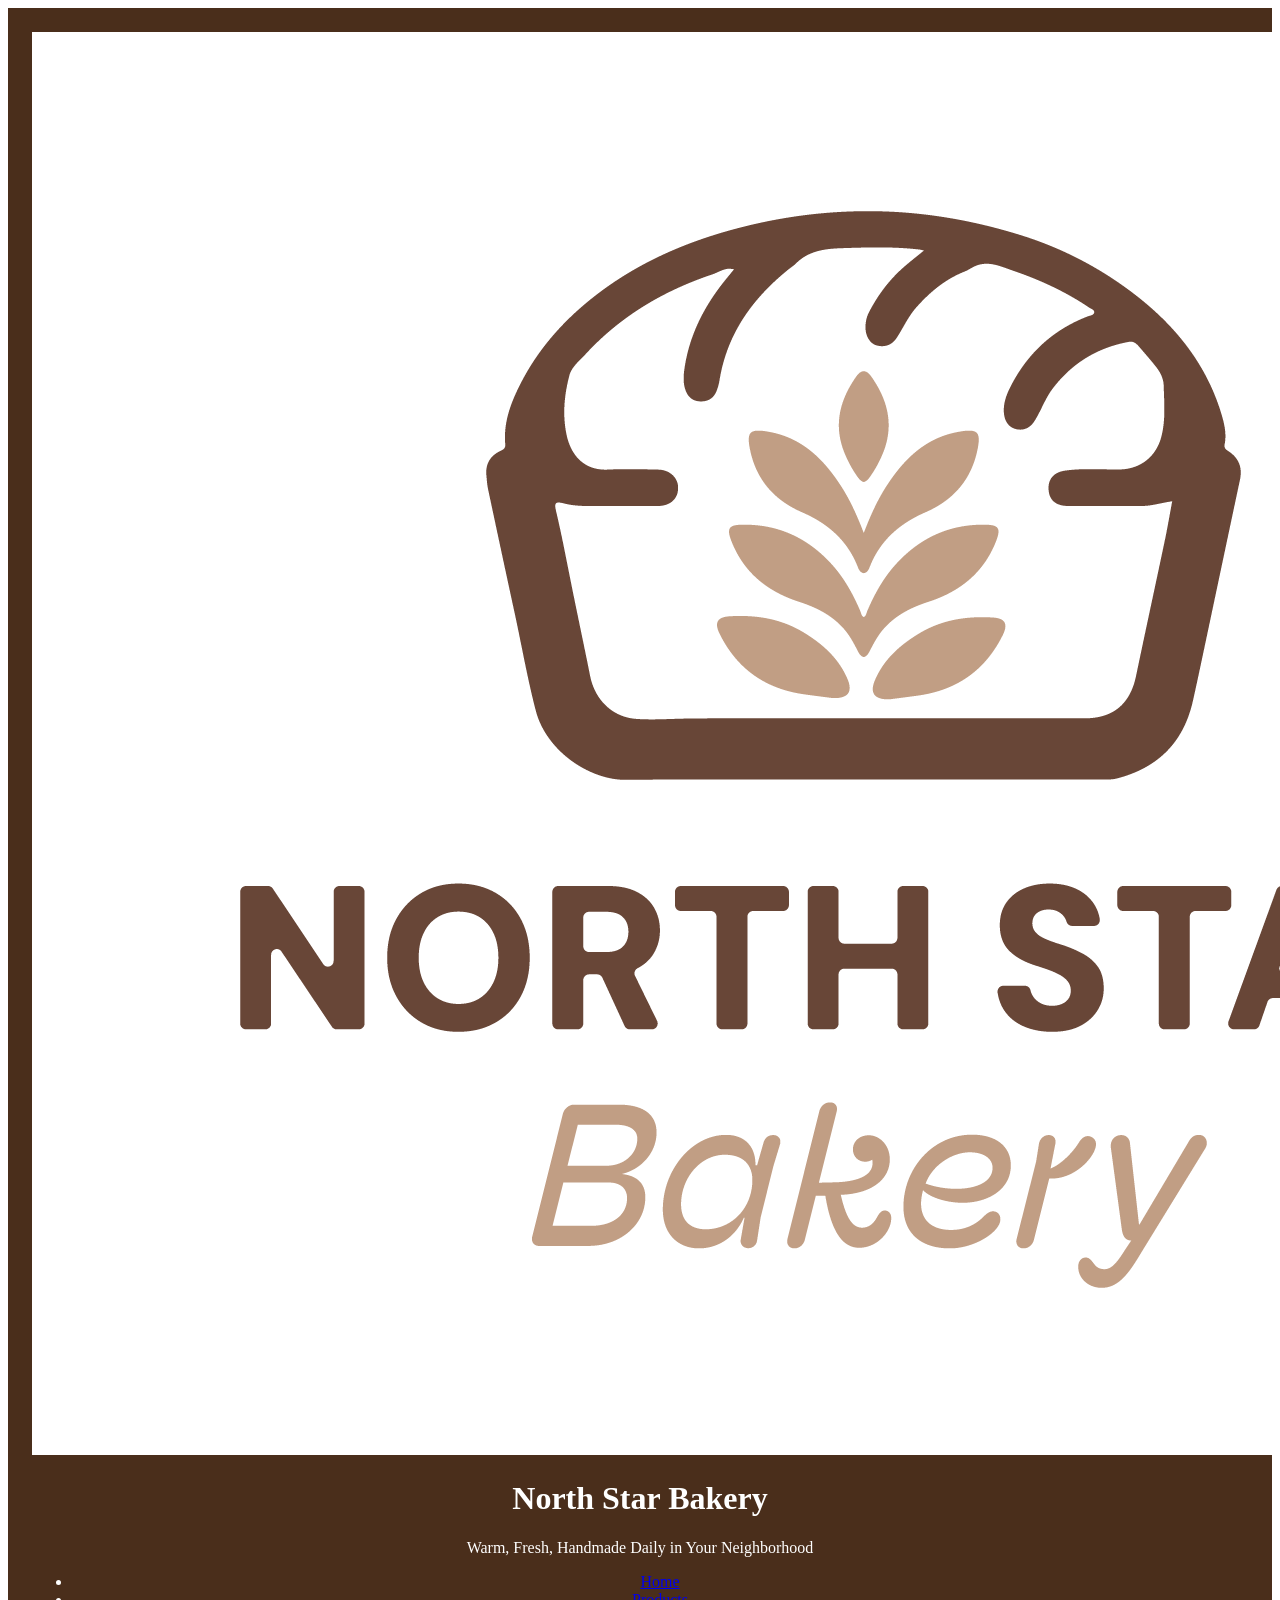
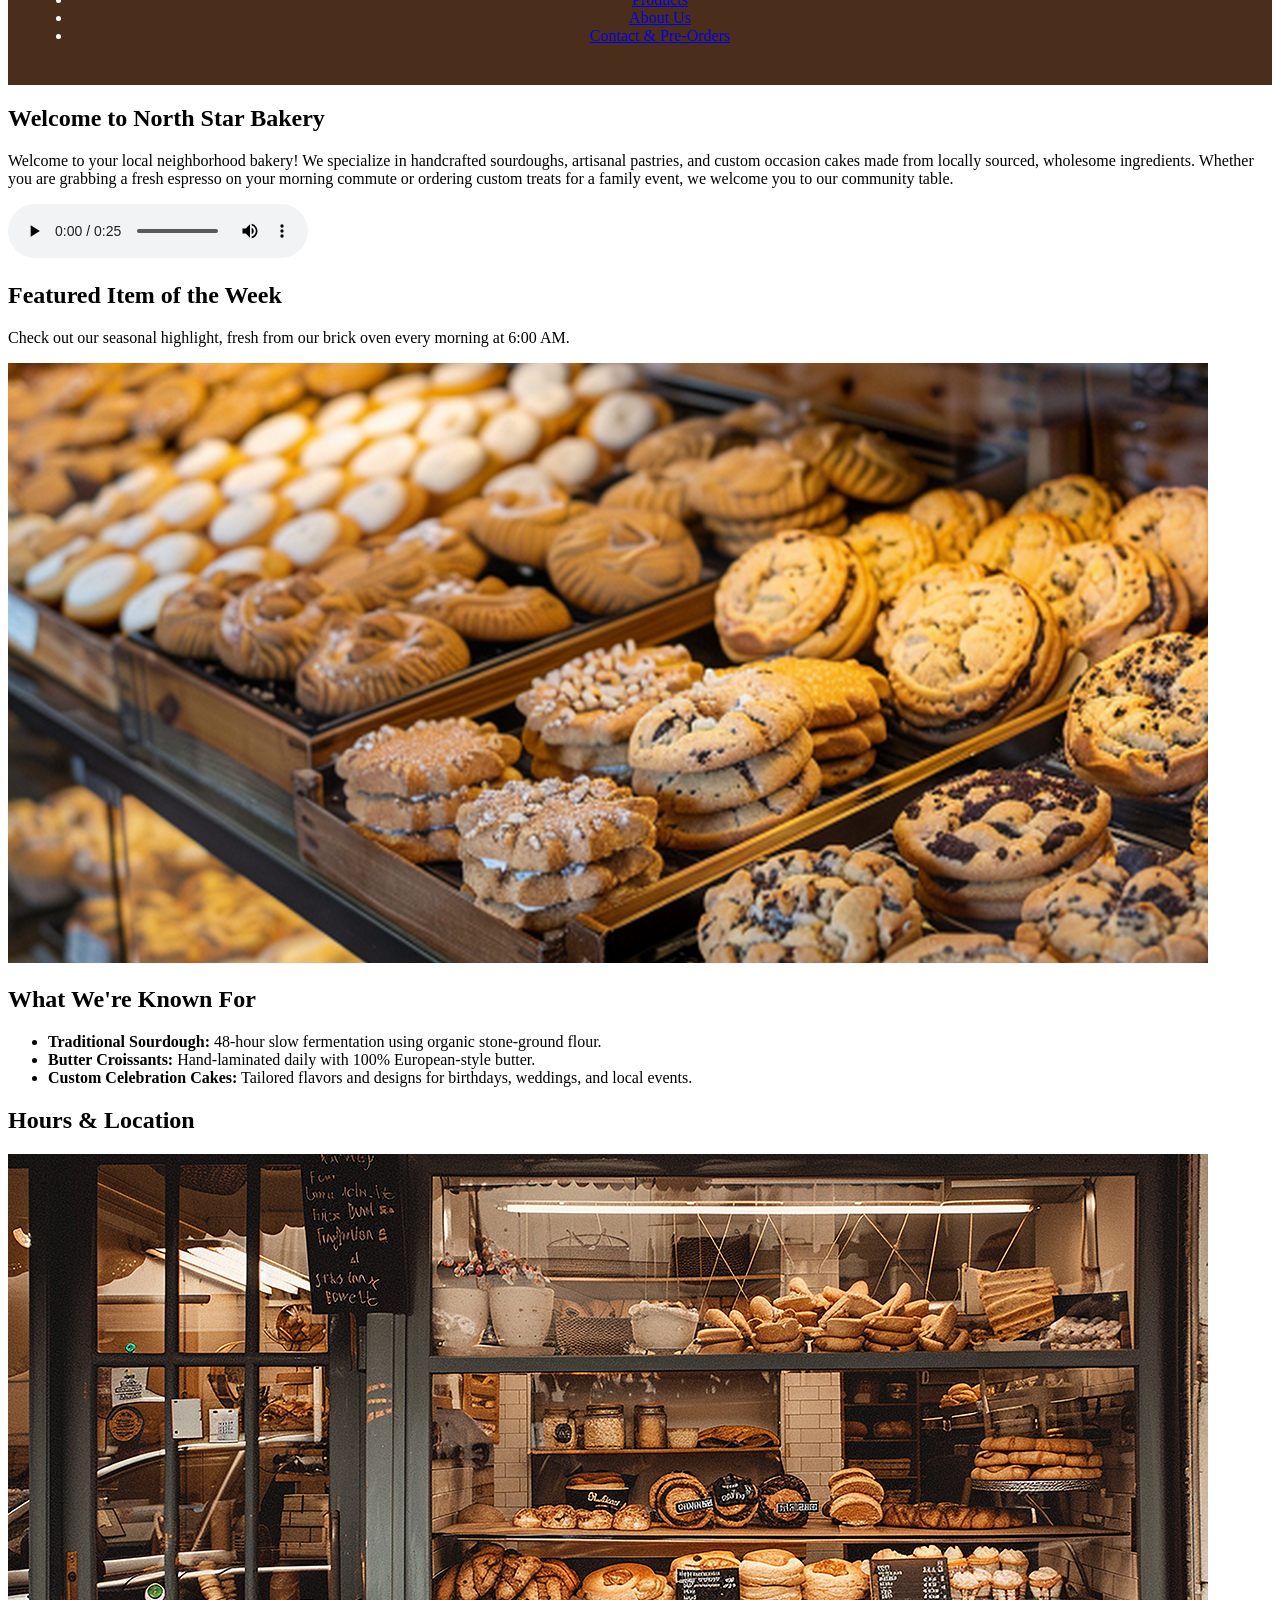
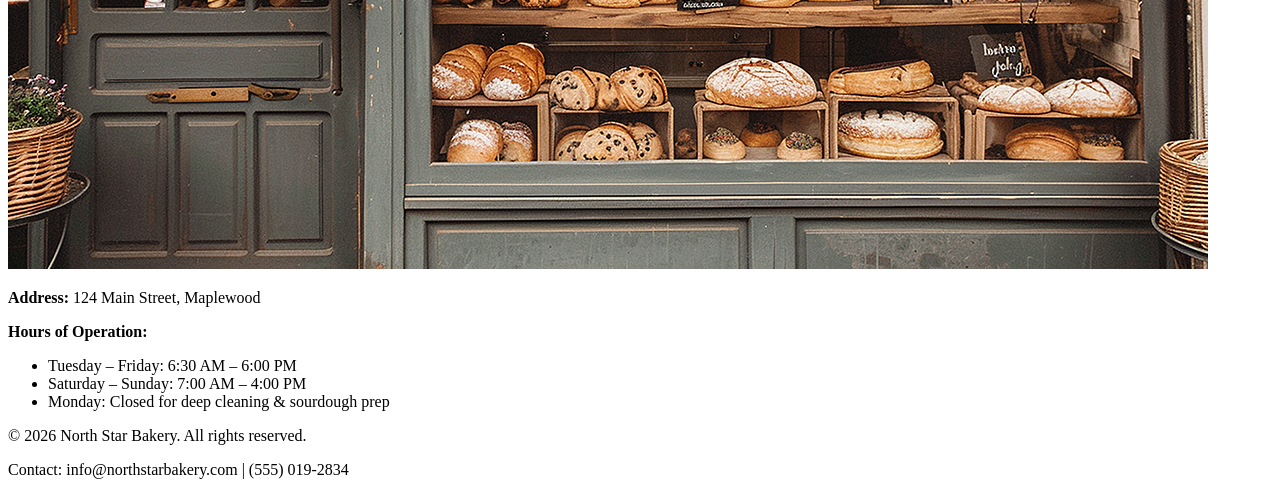
==== index.html @ 27b9c5c3 "Upload Touchstone 3 HTML and CSS files" ====
<!DOCTYPE html>
<html lang="en">
<head>
    <meta charset="UTF-8">
    <meta name="viewport" content="width=device-width, initial-scale=1.0">
    <title>North Star Bakery - Home</title>
    <link rel="stylesheet" href="styles.css">
</head>
<body>

    <header>
        <img src="bakery-logo_c.png" alt="North Star Bakery official logo depicting a star and wheat stalk">
        <h1>North Star Bakery</h1>
        <p>Warm, Fresh, Handmade Daily in Your Neighborhood</p>
        <nav>
            <ul>
                <li><a href="index.html">Home</a></li>
                <li><a href="products.html">Products</a></li>
                <li><a href="about.html">About Us</a></li>
                <li><a href="contact.html">Contact &amp; Pre-Orders</a></li>
            </ul>
        </nav>
    </header>

    <main>
        <section>
            <h2>Welcome to North Star Bakery</h2>
            <p>Welcome to your local neighborhood bakery! We specialize in handcrafted sourdoughs, artisanal pastries, and custom occasion cakes made from locally sourced, wholesome ingredients. Whether you are grabbing a fresh espresso on your morning commute or ordering custom treats for a family event, we welcome you to our community table.</p>
            
            <audio controls>
                <source src="bakery-welcome_c.mp3" type="audio/mpeg">
                <source src="bakery-welcome-mixed_c.mp3" type="audio/mpeg">
                <p>Your browser does not support the audio element. Listen to our audio welcome message to learn more about our daily baking schedule and fresh ingredients.</p>
            </audio>
        </section>

        <section>
            <h2>Featured Item of the Week</h2>
            <p>Check out our seasonal highlight, fresh from our brick oven every morning at 6:00 AM.</p>
            <picture>
                <source media="(min-width: 800px)" srcset="bakery-feature-large_c.png">
                <img src="bakery-feature-small_c.png" alt="Freshly baked seasonal artisan bread loaf sitting on a wooden flour-dusted board">
            </picture>
        </section>

        <section>
            <h2>What We're Known For</h2>
            <ul>
                <li><strong>Traditional Sourdough:</strong> 48-hour slow fermentation using organic stone-ground flour.</li>
                <li><strong>Butter Croissants:</strong> Hand-laminated daily with 100% European-style butter.</li>
                <li><strong>Custom Celebration Cakes:</strong> Tailored flavors and designs for birthdays, weddings, and local events.</li>
            </ul>
        </section>

        <section>
            <h2>Hours &amp; Location</h2>
            <img src="bakery-storefront_c.png" alt="Exterior storefront of North Star Bakery with a cozy awning and welcoming window display">
            <p><strong>Address:</strong> 124 Main Street, Maplewood</p>
            <p><strong>Hours of Operation:</strong></p>
            <ul>
                <li>Tuesday – Friday: 6:30 AM – 6:00 PM</li>
                <li>Saturday – Sunday: 7:00 AM – 4:00 PM</li>
                <li>Monday: Closed for deep cleaning &amp; sourdough prep</li>
            </ul>
        </section>
    </main>

    <footer>
        <p>&copy; 2026 North Star Bakery. All rights reserved.</p>
        <p>Contact: info@northstarbakery.com | (555) 019-2834</p>
    </footer>

</body>
</html>
---- styles.css ----
header {
    background-color: #4A2E1B;
    color: #FFFFFF;
    text-align: center;
    padding: 1.5rem;
}

h1 {
    font-family: 'Georgia', serif;
    font-size: 2rem;
}
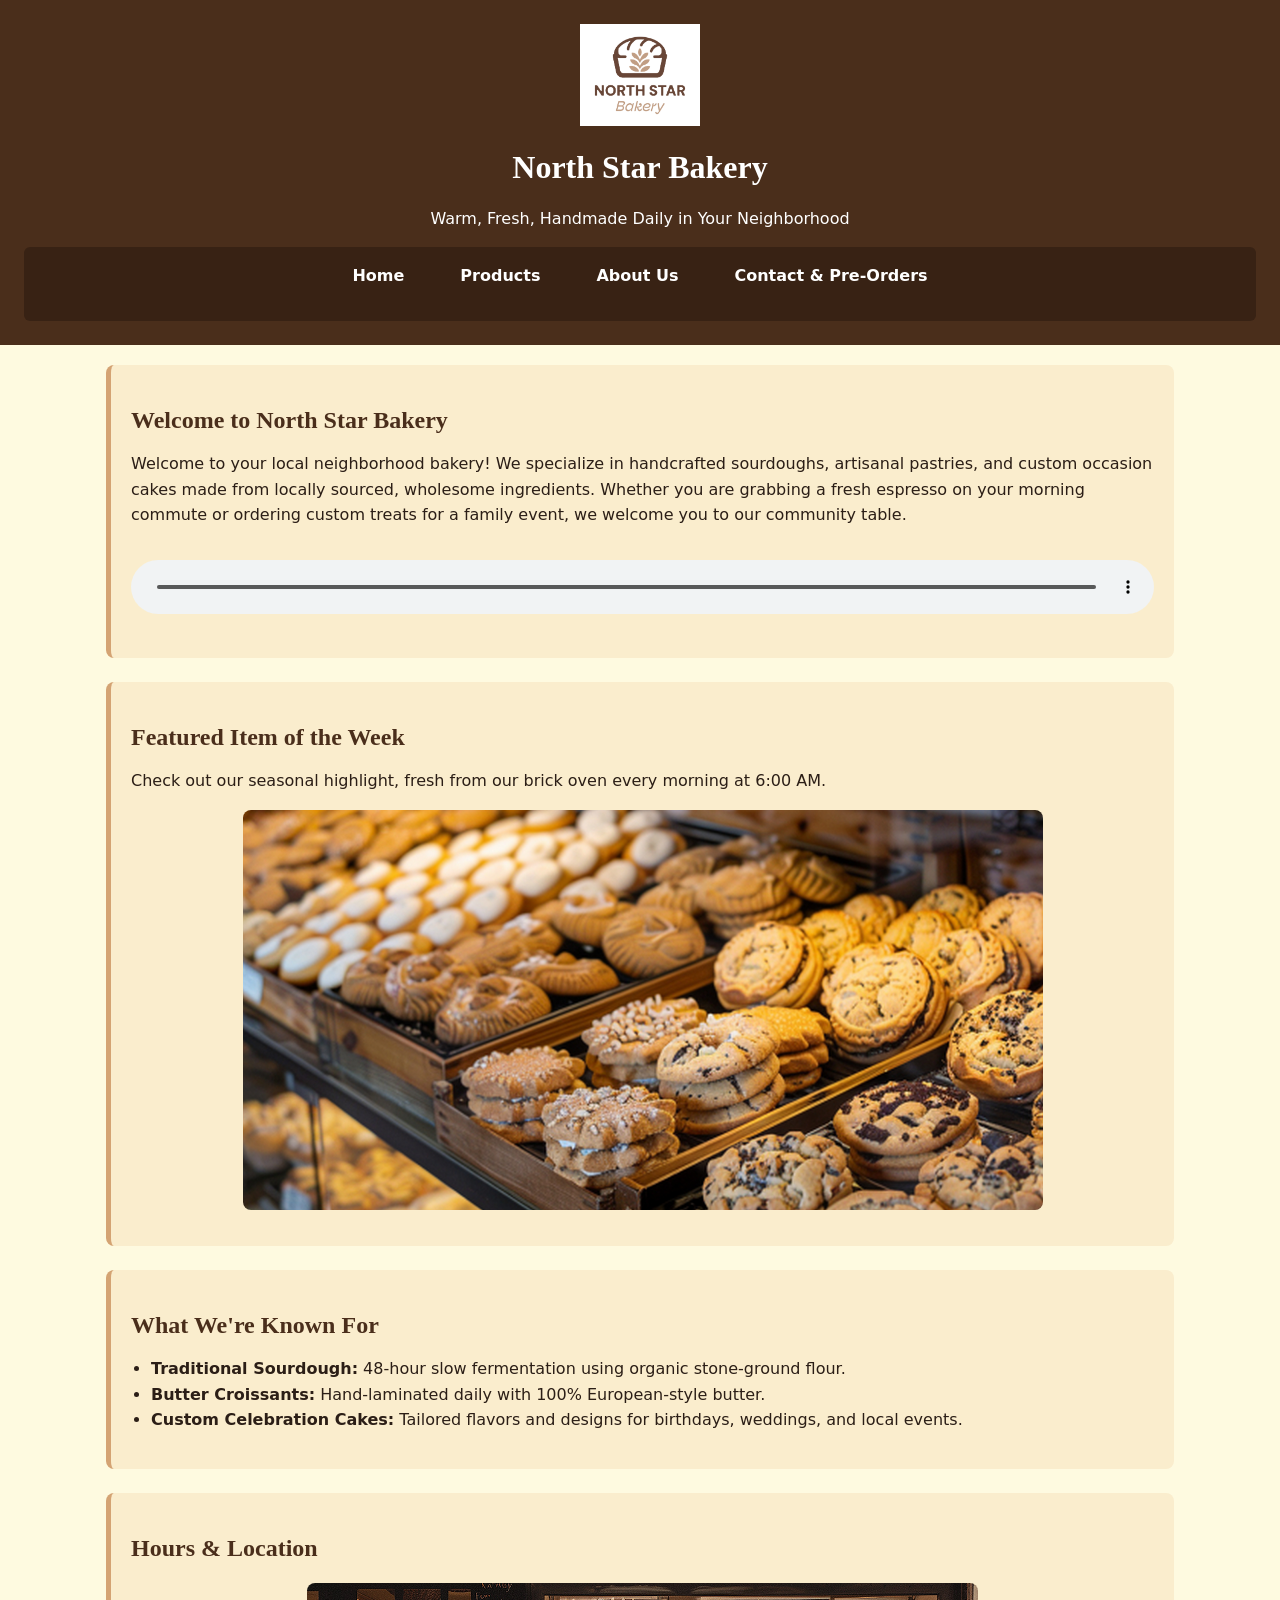
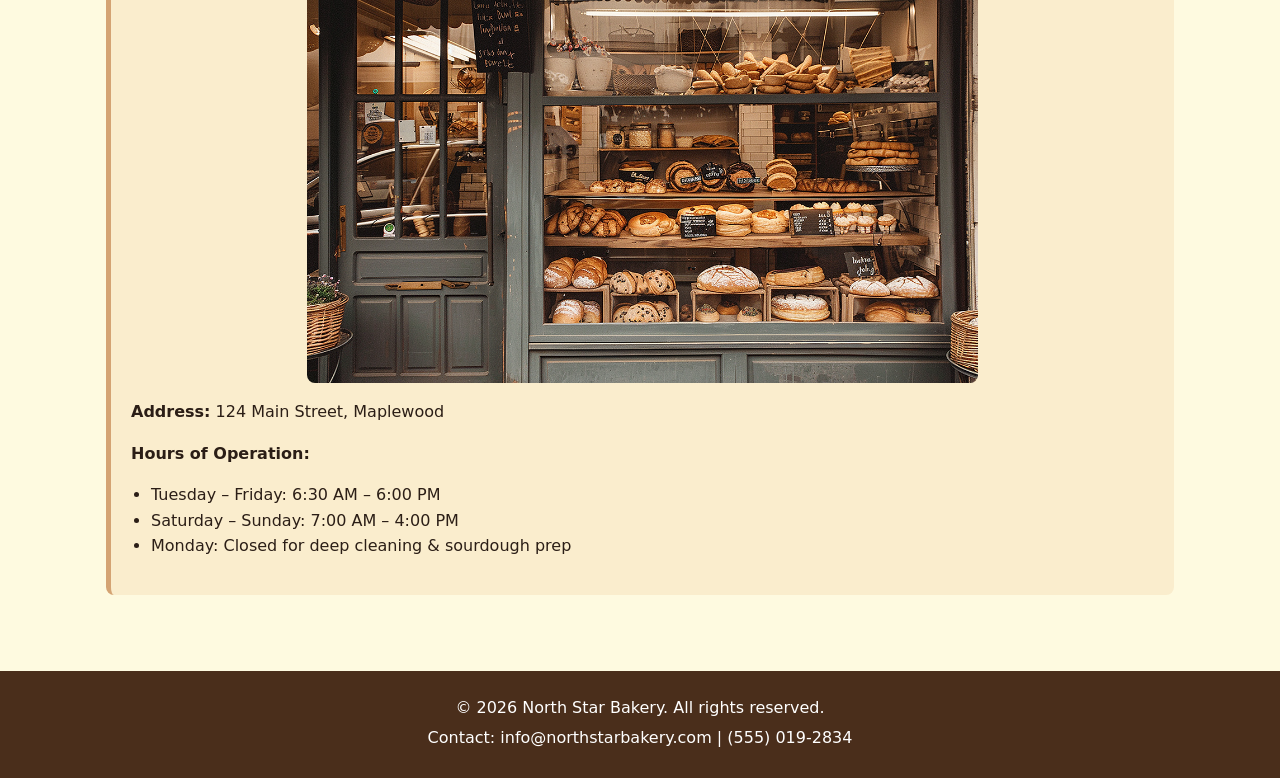
==== commit 8d0b75f4: "Touchstone 4 JavaScript and validation update" ====
--- a/index.html
+++ b/index.html
@@ -69,6 +69,6 @@
         <p>&copy; 2026 North Star Bakery. All rights reserved.</p>
         <p>Contact: info@northstarbakery.com | (555) 019-2834</p>
     </footer>
-
+<script src="script.js" defer></script>
 </body>
 </html>
--- a/styles.css
+++ b/styles.css
@@ -1,11 +1,307 @@
+:root {
+    --color-primary: #4A2E1B;     
+    --color-secondary: #D4A373;   
+    --color-bg: #FEFAE0;          
+    --color-card-bg: #FAEDCD;     
+    --color-text: #2B1E16;        
+    --color-white: #FFFFFF;
+    
+    --font-heading: 'Georgia', 'Times New Roman', serif;
+    --font-body: system-ui, -apple-system, BlinkMacSystemFont, 'Segoe UI', Roboto, sans-serif;
+}
+
+* {
+    box-sizing: border-box;
+    margin: 0;
+    padding: 0;
+}
+
+body {
+    background-color: var(--color-bg);
+    color: var(--color-text);
+    font-family: var(--font-body);
+    line-height: 1.6;
+}
+
+h1, h2, h3 {
+    font-family: var(--font-heading);
+    color: var(--color-primary);
+    margin-bottom: 0.75rem;
+}
+
+h1 { font-size: 2rem; }
+h2 { font-size: 1.5rem; margin-top: 1rem; }
+h3 { font-size: 1.25rem; }
+
+p { margin-bottom: 1rem; }
+ul { margin-bottom: 1rem; padding-left: 1.25rem; }
+
+a {
+    color: var(--color-primary);
+    text-decoration: underline;
+}
+
+a:hover, a:focus {
+    color: var(--color-secondary);
+}
+
+header img {
+    max-width: 120px !important;
+    height: auto;
+    display: block;
+    margin: 0 auto 1rem auto; 
+}
+
+main img, 
+main picture img {
+    max-width: 100%;
+    max-height: 400px; 
+    object-fit: cover; 
+    border-radius: 8px;
+    margin: 1rem auto;
+    display: block;
+}
+
+audio {
+    width: 100%;
+    margin: 1rem 0;
+}
+
 header {
+    background-color: var(--color-primary);
+    color: var(--color-white);
+    text-align: center;
+    padding: 1.5rem;
+}
+
+header h1, header p { color: var(--color-white); }
+
+nav {
+    margin-top: 1rem;
+    background-color: #382214;
+    padding: 0.5rem;
+    border-radius: 6px;
+}
+
+nav ul {
+    list-style: none;
+    padding: 0;
+    display: flex;
+    flex-direction: column;
+    gap: 0.5rem;
+}
+
+nav a {
+    color: var(--color-white);
+    text-decoration: none;
+    font-weight: bold;
+    padding: 0.5rem;
+    display: block;
+    border-radius: 4px;
+    background-color: rgba(255, 255, 255, 0.1);
+}
+
+nav a:hover, nav a:focus {
+    background-color: var(--color-secondary);
+    color: var(--color-primary);
+}
+
+main {
+    padding: 1.25rem 1rem;
+    max-width: 1100px;
+    margin: 0 auto;
+}
+
+section {
+    background-color: var(--color-card-bg);
+    padding: 1.25rem;
+    margin-bottom: 1.5rem;
+    border-radius: 8px;
+    border-left: 5px solid var(--color-secondary);
+}
+
+figure {
+    background-color: var(--color-white);
+    padding: 0.75rem;
+    border-radius: 6px;
+    margin-bottom: 1rem;
+    border: 1px solid var(--color-secondary);
+}
+
+figcaption {
+    font-style: italic;
+    font-size: 0.9rem;
+    margin-top: 0.5rem;
+    color: var(--color-primary);
+}
+
+article {
+    background-color: var(--color-white);
+    padding: 1rem;
+    margin-bottom: 1rem;
+    border-radius: 6px;
+}
+
+form {
+    background-color: var(--color-white);
+    padding: 1rem;
+    border-radius: 6px;
+}
+
+fieldset {
+    border: 2px solid var(--color-secondary);
+    padding: 1rem;
+    margin-bottom: 1.25rem;
+    border-radius: 6px;
+}
+
+legend {
+    font-weight: bold;
+    color: var(--color-primary);
+    padding: 0 0.5rem;
+    font-family: var(--font-heading);
+}
+
+label {
+    font-weight: bold;
+    display: inline-block;
+    margin-bottom: 0.25rem;
+}
+
+input[type="text"],
+input[type="email"],
+input[type="tel"],
+input[type="date"],
+select,
+textarea {
+    width: 100%;
+    padding: 0.6rem;
+    border: 1px solid #ccc;
+    border-radius: 4px;
+    font-family: var(--font-body);
+    font-size: 1rem;
+    margin-bottom: 0.75rem;
+}
+
+input[type="submit"] {
+    background-color: var(--color-primary);
+    color: var(--color-white);
+    border: none;
+    padding: 0.8rem 1.5rem;
+    font-size: 1rem;
+    font-weight: bold;
+    border-radius: 4px;
+    cursor: pointer;
+    width: 100%;
+}
+
+input[type="submit"]:hover,
+input[type="submit"]:focus {
+    background-color: var(--color-secondary);
+    color: var(--color-primary);
+}
+
+footer {
+    background-color: var(--color-primary);
+    color: var(--color-white);
+    text-align: center;
+    padding: 1.5rem 1rem;
+    margin-top: 2rem;
+}
+
+footer p { color: var(--color-white); margin-bottom: 0.25rem; }
+
+@media (min-width: 800px) {
+    nav ul {
+        flex-direction: row;
+        justify-content: center;
+        gap: 1.5rem;
+    }
+
+    nav a {
+        background-color: transparent;
+        padding: 0.5rem 1rem;
+    }
+
+    input[type="submit"] {
+        width: auto;
+    }
+}
+
+#quick-tray-section {
+    background-color: #FAEDCD;
+    border: 2px dashed #D4A373;
+    padding: 1.25rem;
+    border-radius: 8px;
+    margin-bottom: 2rem;
+}
+
+.tray-item-list {
+    list-style: none;
+    padding: 0;
+    margin-bottom: 1rem;
+}
+
+.tray-item {
+    display: flex;
+    justify-content: space-between;
+    align-items: center;
+    padding: 0.5rem 0;
+    border-bottom: 1px solid #D4A373;
+}
+
+.btn-add-tray, .btn-remove-item, .btn-clear-tray, .btn-proceed-preorder {
     background-color: #4A2E1B;
     color: #FFFFFF;
-    text-align: center;
-    padding: 1.5rem;
-}
-
-h1 {
-    font-family: 'Georgia', serif;
-    font-size: 2rem;
+    border: none;
+    padding: 0.4rem 0.8rem;
+    border-radius: 4px;
+    cursor: pointer;
+    font-weight: bold;
+    text-decoration: none;
+    display: inline-block;
+}
+
+.btn-add-tray:hover, .btn-proceed-preorder:hover {
+    background-color: #D4A373;
+    color: #2B1E16;
+}
+
+.btn-remove-item, .btn-clear-tray {
+    background-color: #A44A4A;
+}
+
+.tray-badge {
+    background-color: #D4A373;
+    color: #2B1E16;
+    border-radius: 50%;
+    padding: 0.2rem 0.6rem;
+    font-size: 0.85rem;
+    margin-left: 0.4rem;
+    font-weight: bold;
+}
+
+.input-invalid {
+    border: 2px solid #D9534F !important;
+    background-color: #FFF0F0 !important;
+}
+
+.input-valid {
+    border: 2px solid #5CB85C !important;
+    background-color: #F0FFF0 !important;
+}
+
+.error-msg {
+    color: #D9534F;
+    font-size: 0.85rem;
+    font-weight: bold;
+    margin-top: -0.5rem;
+    margin-bottom: 0.75rem;
+    display: none;
+}
+
+.status-error {
+    color: #D9534F;
+    font-weight: bold;
+    margin-top: 1rem;
 }
